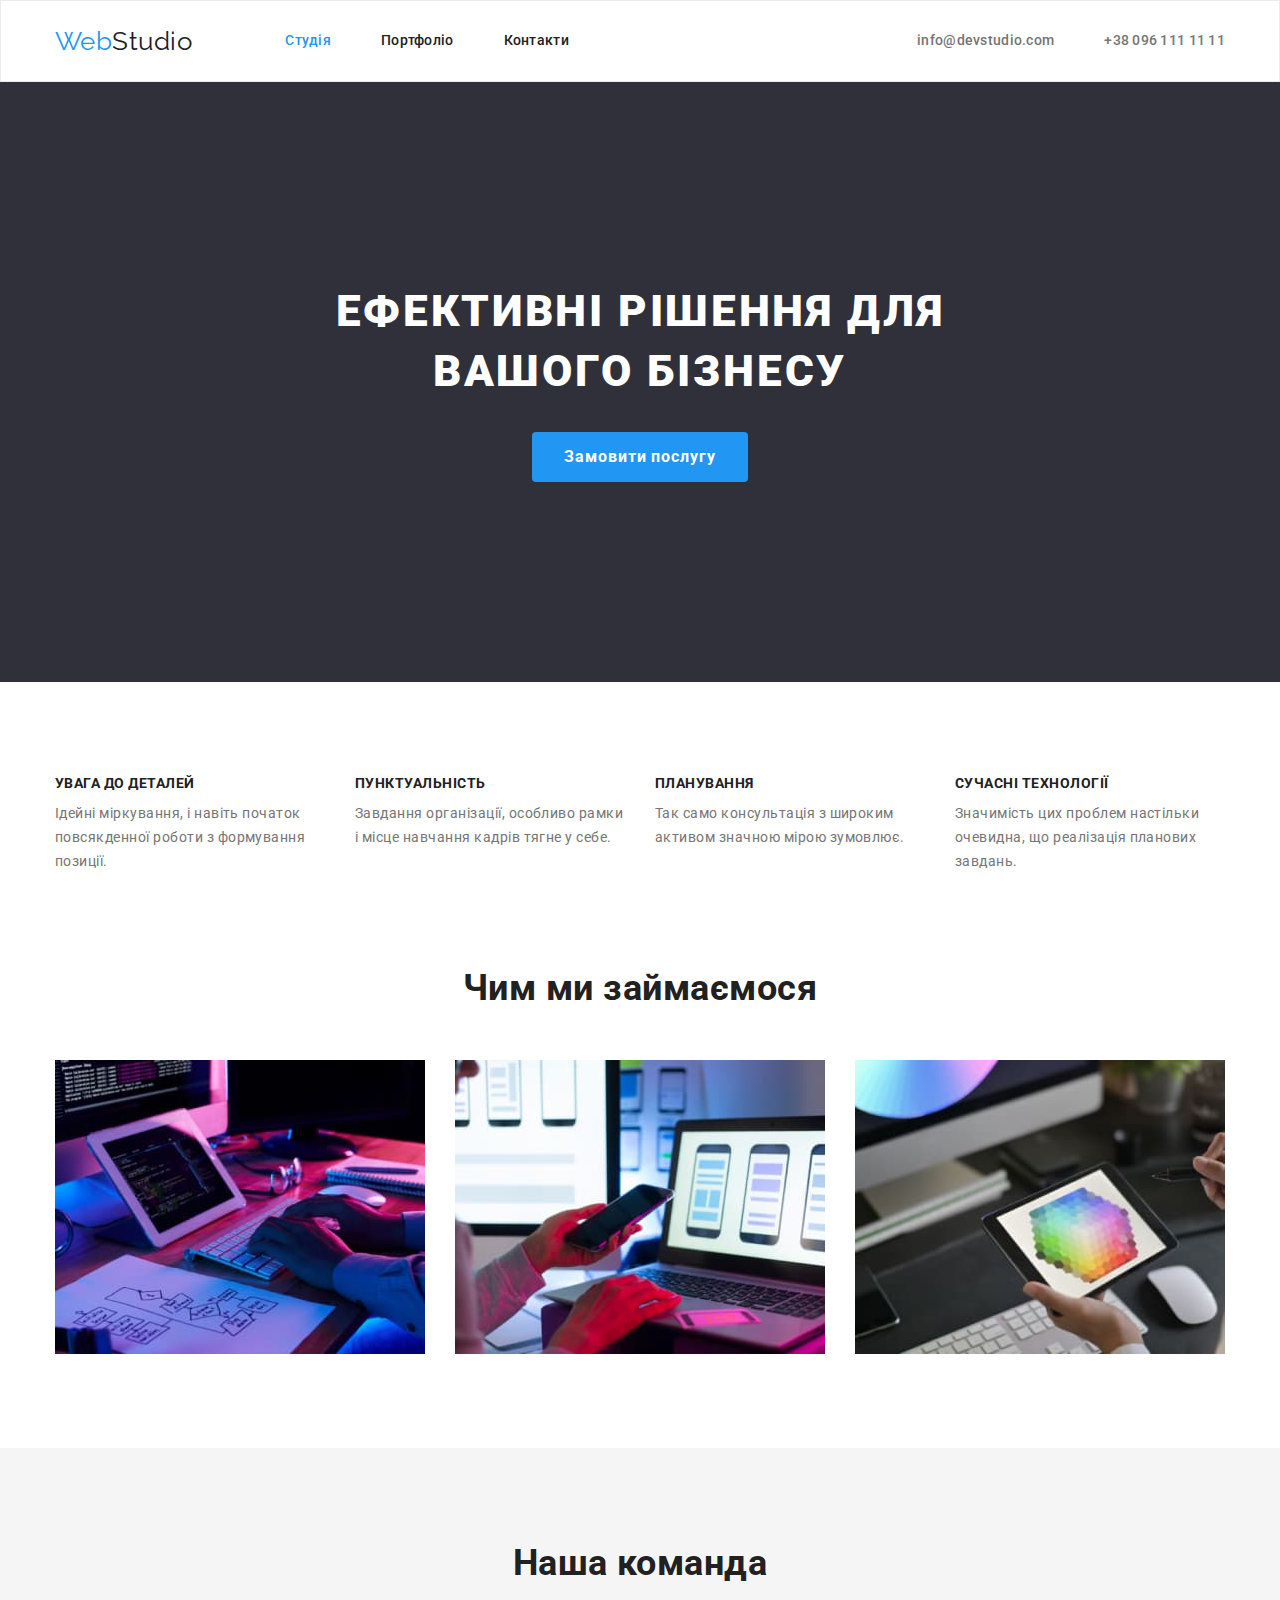
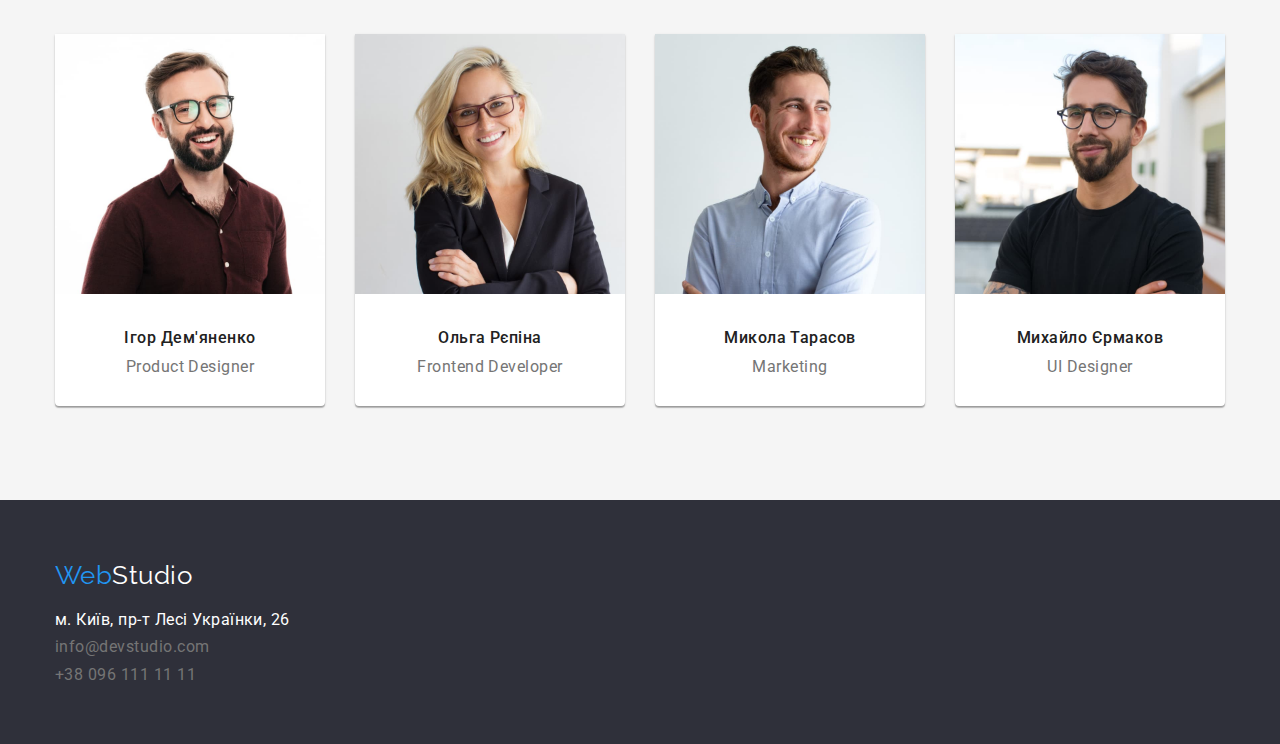
==== index.html @ f40e99a6 "Initial commit" ====
<!DOCTYPE html>
<html lang="uk">
  <head>
    <meta charset="UTF-8" />
    <meta http-equiv="X-UA-Compatible" content="IE=edge" />
    <meta name="viewport" content="width=device-width, initial-scale=1.0" />
    <title>Студія</title>
    <link rel="preconnect" href="https://fonts.googleapis.com" />
    <link rel="preconnect" href="https://fonts.gstatic.com" crossorigin />
    <link rel="preconnect" href="https://fonts.googleapis.com" />
    <link rel="preconnect" href="https://fonts.gstatic.com" crossorigin />
    <link
      href="https://fonts.googleapis.com/css2?family=Raleway:wght@700&family=Roboto:wght@400;500;700;900&display=swap"
      rel="stylesheet"
    />
    <link
      rel="stylesheet"
      href="https://cdnjs.cloudflare.com/ajax/libs/modern-normalize/1.1.0/modern-normalize.min.css"
    />
    <link rel="stylesheet" href="./css/style.css" />
  </head>
  <body class="page">
    <!--Верхня лінія-->
    <header class="header">
      <div class="container main-nav">
        <nav class="nav-board">
          <a class="logo" href="./index.html"
            ><span class="logo-web">Web</span>Studio
          </a>
          <ul class="site-nav list">
            <li class="item">
              <a href="./index.html" class="link current">Студія</a>
            </li>
            <li class="item">
              <a href="./portfolio.html" class="link"> Портфоліо</a>
            </li>
            <li class="item"><a href="" class="link"> Контакти</a></li>
          </ul>
        </nav>

        <ul class="auth-nav list">
          <li class="item">
            <a class="link-head" href="mailto:info@devstudio.com"
              >info@devstudio.com</a
            >
          </li>
          <li class="item">
            <a class="link-head" href="tel:+380961111111">+38 096 111 11 11</a>
          </li>
        </ul>
      </div>
    </header>
    <main>
      <!--Шапка-->
      <section class="hero">
        <h1 class="hero-title">Ефективні рішення для вашого бізнесу</h1>
        <button class="button primary" type="button">Замовити послугу</button>
      </section>
      <!--Особливості-->
      <section class="section">
        <div class="container">
          <h2 class="visually-hidden">Наші особливості</h2>
          <ul class="feature-list list">
            <li class="item">
              <h3 class="title">Увага до деталей</h3>
              <p class="text">
                Ідейні міркування, і навіть початок повсякденної роботи з
                формування позиції.
              </p>
            </li>
            <li class="item">
              <h3 class="title">Пунктуальність</h3>
              <p class="text">
                Завдання організації, особливо рамки і місце навчання кадрів
                тягне у себе.
              </p>
            </li>
            <li class="item">
              <h3 class="title">Планування</h3>
              <p class="text">
                Так само консультація з широким активом значною мірою зумовлює.
              </p>
            </li>
            <li class="item">
              <h3 class="title">Сучасні технології</h3>
              <p class="text">
                Значимість цих проблем настільки очевидна, що реалізація
                планових завдань.
              </p>
            </li>
          </ul>
        </div>
      </section>
      <!--Чим ми займаємося-->
      <section class="section job">
        <div class="container">
          <h2 class="section-title">Чим ми займаємося</h2>
          <ul class="list img">
            <li class="cards first">
              <img
                class="img"
                src="./images/box1.jpg"
                alt="компʼютер"
                width="370"
              />
            </li>
            <li class="cards first">
              <img
                class="img"
                src="./images/box2.jpg"
                alt="телефон"
                width="370"
              />
            </li>
            <li class="cards first">
              <img
                class="img"
                src="./images/box3.jpg"
                alt="планшет"
                width="370"
              />
            </li>
          </ul>
        </div>
      </section>
      <!--Наша команда-->
      <section class="section team">
        <div class="container">
          <h2 class="section-title">Наша команда</h2>
          <ul class="work-list list">
            <li class="team-card">
              <img
                src="./images/photo1.jpg"
                alt="Ігор Дем'яненко"
                width="270"
              />

              <div class="title-card">
                <h3 class="title-name">Ігор Дем'яненко</h3>
                <p lang="en" class="position">Product Designer</p>
              </div>
            </li>
            <li class="team-card">
              <img src="./images/photo2.jpg" alt="Ольга Рєпіна" width="270" />

              <div class="title-card">
                <h3 class="title-name">Ольга Рєпіна</h3>
                <p lang="en" class="position">Frontend Developer</p>
              </div>
            </li>
            <li class="team-card">
              <img src="./images/photo3.jpg" alt="Микола Тарасов" width="270" />

              <div class="title-card">
                <h3 class="title-name">Микола Тарасов</h3>
                <p lang="en" class="position">Marketing</p>
              </div>
            </li>
            <li class="team-card">
              <img
                src="./images/photo4.jpg"
                alt="Михайло Єрмаков"
                width="270"
              />
              <div class="title-card">
                <h3 class="title-name">Михайло Єрмаков</h3>
                <p lang="en" class="position">UI Designer</p>
              </div>
            </li>
          </ul>
        </div>
      </section>
    </main>
    <!--Футер-->
    <footer class="footer">
      <div class="container">
        <a class="logo" href="./index.html"
          ><span class="logo-web">Web</span>Studio</a
        >

        <address class="address">
          <ul class="fut list">
            <li class="fut-address">
              <a
                class="link-head adress"
                target="_blank"
                rel="noopener norefferer"
                href="https://goo.gl/maps/CPtrU1FHBa2aNyZL9"
                >м. Київ, пр-т Лесі Українки, 26</a
              >
            </li>
            <li class="fut-address">
              <a class="link-head mail" href="mailto:info@devstudio.com"
                >info@devstudio.com</a
              >
            </li>
            <li class="fut-address">
              <a class="link-head" href="tel:+380961111111"
                >+38 096 111 11 11</a
              >
            </li>
          </ul>
        </address>
      </div>
    </footer>
  </body>
</html>
---- css/style.css ----
:root {
  --primary-text-color: #212121;
  --secondary-text-color: #757575;
  --accent-color: #2196f3;
  --primary-whyte-color: #fff;
  --secondary-bgc: #2f303a;
  --section-bgc: #f5f5f5;
  --button-bgc: #188ce8;
}
body {
  background-color: var(--primary-whyte-color);
  color: var(--secondary-text-color);
  font-family: "Roboto", sans-serif;
  letter-spacing: 0.03em;
}
/* цвет основного текста #212121 */
/* вторичный цвет текста #757575 */
/* акцент #2196F3 */
/* вторичный цвет фона #2F303A */

/* Утіліти */
.list {
  list-style: none;
  margin: 0;
  padding: 0;
  display: flex;
}
/* Header */
.container {
  margin-left: auto;
  margin-right: auto;
  width: 1200px;
  padding-left: 15px;
  padding-right: 15px;
}

.logo {
  color: var(--primary-text-color);
  font-family: "Raleway", sans-serif;
  font-size: 26px;
  line-height: 1.19;

  text-decoration: none;
}
.logo-web {
  color: var(--accent-color);
}
.header {
  border: 1px solid #ececec;
}

/* site nav */
.link {
  display: block;
  padding-top: 32px;
  padding-bottom: 32px;
}
.site-nav .link {
  color: var(--primary-text-color);
  font-weight: 500;
  font-size: 14px;
  line-height: 1.14;
  letter-spacing: 0.02em;
  text-decoration: none;
}
.auth-nav {
  display: flex;
  margin-left: auto;

  font-weight: 500;
  font-size: 14px;
  line-height: 1.14;
  letter-spacing: 0.02em;
  text-decoration: none;
}
.auth-nav .item + .item {
  margin-left: 50px;
}
.site-nav .link:hover,
.site-nav .link:focus {
  color: var(--accent-color);
}
.site-nav .link.current {
  color: var(--accent-color);
}
.link-head {
  color: var(--secondary-text-color);
  text-decoration: none;
}
.link-head:hover,
.link-head:focus {
  color: var(--accent-color);
}
.site-nav {
  display: flex;
  margin-left: 93px;
}
.site-nav .item + .item {
  margin-left: 50px;
}
.nav-board {
  display: flex;
  align-items: center;
}
.main-nav {
  display: flex;
  align-items: center;
}

/* hero */
.hero {
  background-color: var(--secondary-bgc);
  text-align: center;
  padding-top: 200px;
  padding-bottom: 200px;
}

.hero-title {
  color: var(--primary-whyte-color);
  font-weight: 900;
  font-size: 44px;
  line-height: 1.36;

  letter-spacing: 0.06em;
  text-transform: uppercase;
  margin-top: 0;
  margin-bottom: 30px;
  width: 700px;
  margin-left: auto;
  margin-right: auto;
}
/* button */
.button {
  color: var(--primary-text-color);
  background-color: var(--primary-whyte-color);
  cursor: pointer;
}
.button.primary {
  color: var(--primary-whyte-color);
  background-color: var(--accent-color);
  font-family: "Roboto", sans-serif;
  font-weight: 700;
  font-size: 16px;
  line-height: 1.88;
  border-radius: 4px;
  border: none;

  letter-spacing: 0.06em;
  padding: 10px 32px;
}
.button.primary:hover,
.button.primary:focus {
  background: var(--button-bgc);
  box-shadow: 0px 4px 4px rgba(0, 0, 0, 0.15);
  border-radius: 4px;
}

/* features */

.feature-list {
  display: flex;
  justify-content: space-between;
}
.title {
  color: var(--primary-text-color);

  font-weight: 700;
  font-size: 14px;
  line-height: 1.14;

  text-transform: uppercase;
  margin-top: 0;
  margin-bottom: 10px;
}
.text {
  margin: 0;
}
.feature-list .text {
  font-size: 14px;
  line-height: 1.71;
}
.feature-list .item {
  width: 270px;
}
/* section */

.section {
  padding-top: 94px;
  padding-bottom: 94px;
}
.section.team {
  background-color: var(--section-bgc);

  margin-bottom: 0;
}
.section-title {
  color: var(--primary-text-color);
  font-weight: 700;
  font-size: 36px;
  line-height: 1.17;
  text-align: center;
  margin-top: 0;
  margin-bottom: 50px;
}
.cards-first {
  border: 0;
}
.cards.first:not(:last-child) {
  margin-right: 30px;
}
.img {
  display: block;
}
.list.img {
  display: flex;
}
/* Examples */
.work-list .title-name {
  color: var(--primary-text-color);
}
.section.job {
  padding-top: 0;
}
/* Our team */
.title-card {
  padding: 30px;
}
.title-name {
  color: var(--primary-text-color);

  font-weight: 500;
  font-size: 16px;
  line-height: 1.19;
  text-align: center;
  margin-top: 0;
  margin-bottom: 10px;
}
.position {
  font-size: 16px;
  line-height: 1.19;
  text-align: center;
  margin-top: 0;
  margin-bottom: 0;
}
.team-card {
  background-color: var(--primary-whyte-color);
  box-shadow: 0px 1px 3px rgba(0, 0, 0, 0.12), 0px 1px 1px rgba(0, 0, 0, 0.14),
    0px 2px 1px rgba(0, 0, 0, 0.2);
  border-radius: 0px 0px 4px 4px;
}
.team-card:not(:last-child) {
  margin-right: 30px;
}
/* Footer */
.fut-address:not(:last-child) {
  margin-bottom: 9px;
}
.address {
  font-style: normal;
}
.adress {
  color: var(--primary-whyte-color);
  display: inline-block;
}
.mail {
  display: inline-block;
}

.footer {
  background-color: var(--secondary-bgc);
  padding-top: 60px;
  padding-bottom: 60px;
}
.fut.list {
  display: block;
}

.footer .logo {
  color: var(--primary-whyte-color);
  display: inline-block;
  margin-bottom: 20px;
}
/* portfolio */
.button.secondary {
  background: #f5f4fa;
  border-radius: 4px;
  font-weight: 500;
  font-size: 16px;
  line-height: 1.62;
  font-family: "Roboto", sans-serif;
  text-align: center;
  letter-spacing: 0.03em;
  border: 0;

  padding: 6px 22px;
}
.btn:not(:last-child) {
  margin-right: 8px;
}
.sec-btn {
  display: flex;
  justify-content: center;
  margin-bottom: 50px;
}
.button.secondary:hover,
.button.secondary:focus {
  color: var(--primary-whyte-color);
  background-color: var(--accent-color);
}

.choice-title {
  color: var(--primary-text-color);
  font-weight: 700;
  font-size: 18px;
  line-height: 2;
  letter-spacing: 0.06em;
  text-decoration: none;
  margin-top: 0;
  margin-bottom: 4px;
}

.choice-text {
  font-weight: 400;
  font-size: 16px;
  line-height: 1.88;
  margin-top: 0;
  margin-bottom: 0;

  text-decoration: none;
}
.card {
  text-decoration: none;
  color: var(--secondary-text-color);
}
.card-img {
  display: block;
  margin: 0;
}
.card-border {
  margin-right: 30px;
  margin-bottom: 30px;
  width: 370px;
}
.choice {
  display: flex;
  flex-wrap: wrap;

  margin-right: -30px;
  margin-bottom: -30px;
}
.card-border.first {
  border: 0;
}

.second-card {
  border: 1px solid #eeeeee;
  padding: 20px 24px;
  width: 370px;
}

.visually-hidden {
  position: absolute;
  white-space: nowrap;
  width: 1px;
  height: 1px;
  overflow: hidden;
  border: 0;
  padding: 0;
  clip: rect(0 0 0 0);
  clip-path: inset(50%);
  margin: -1px;
}
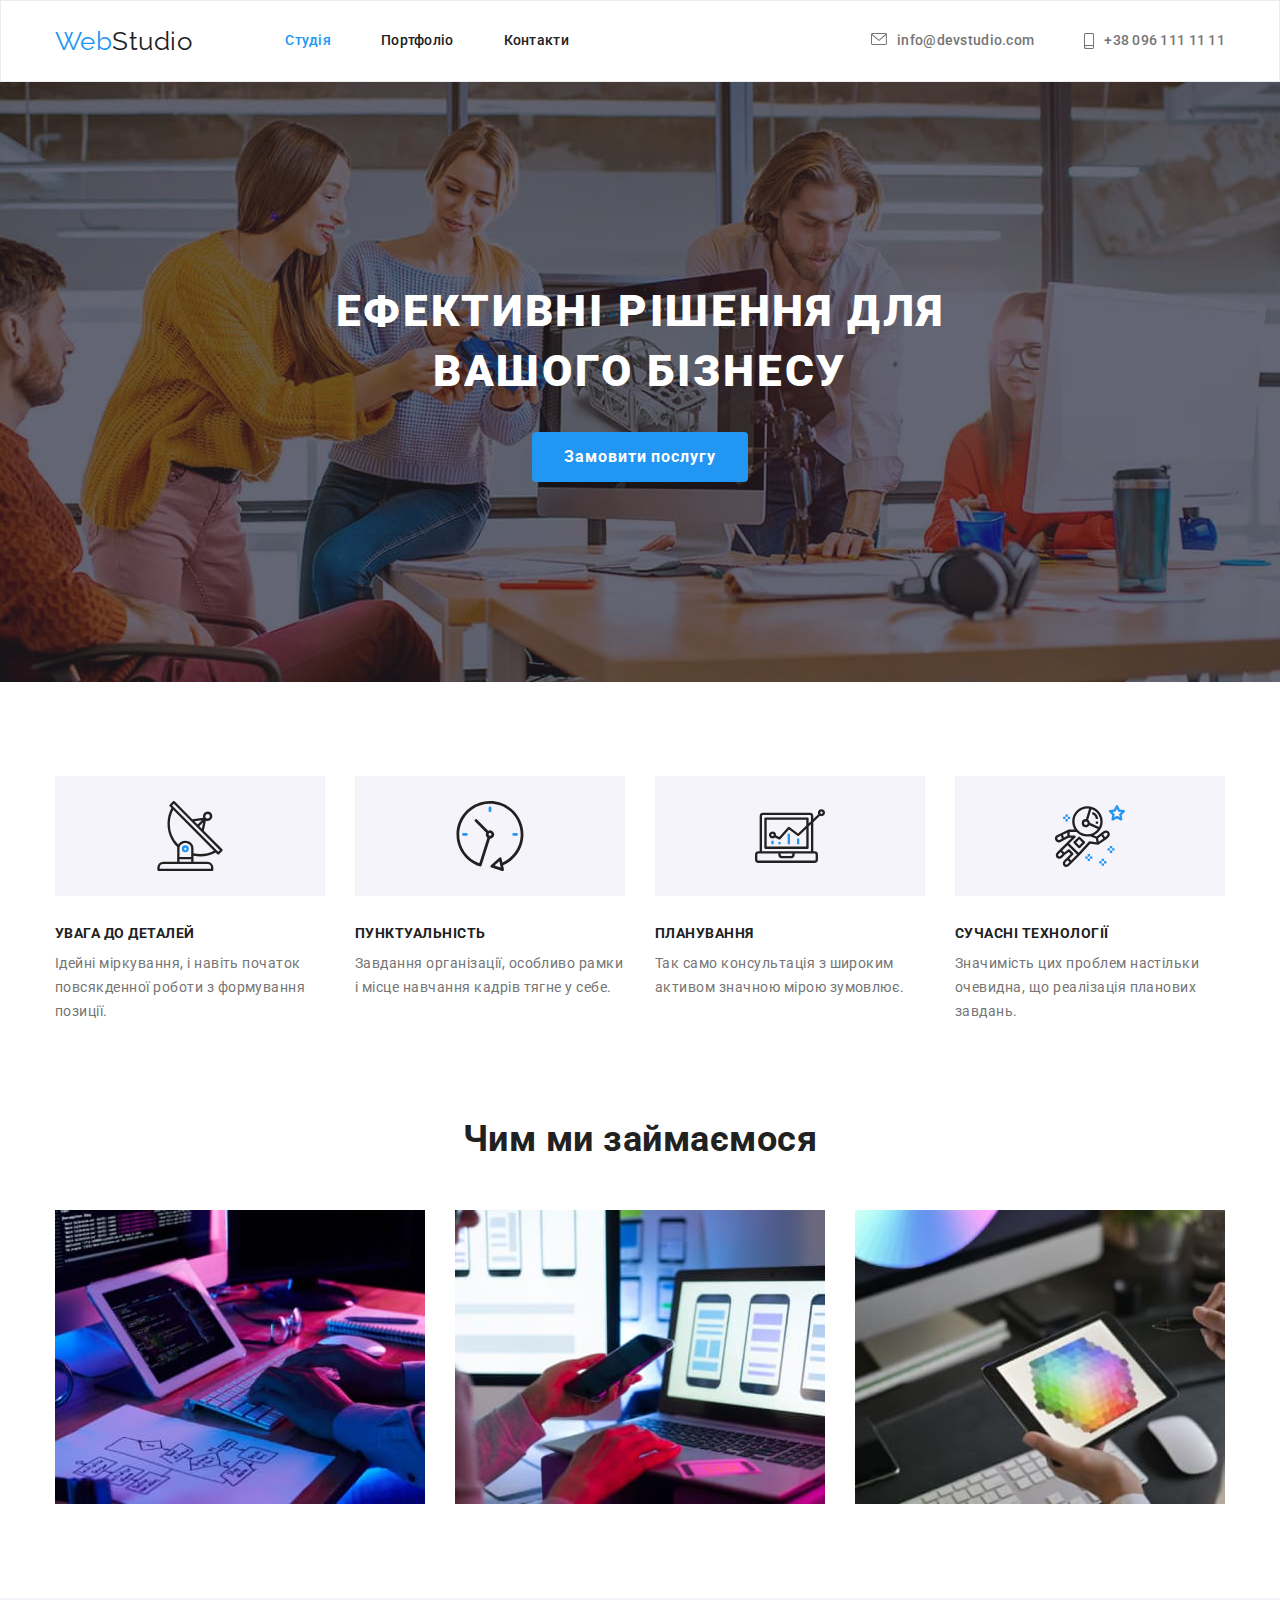
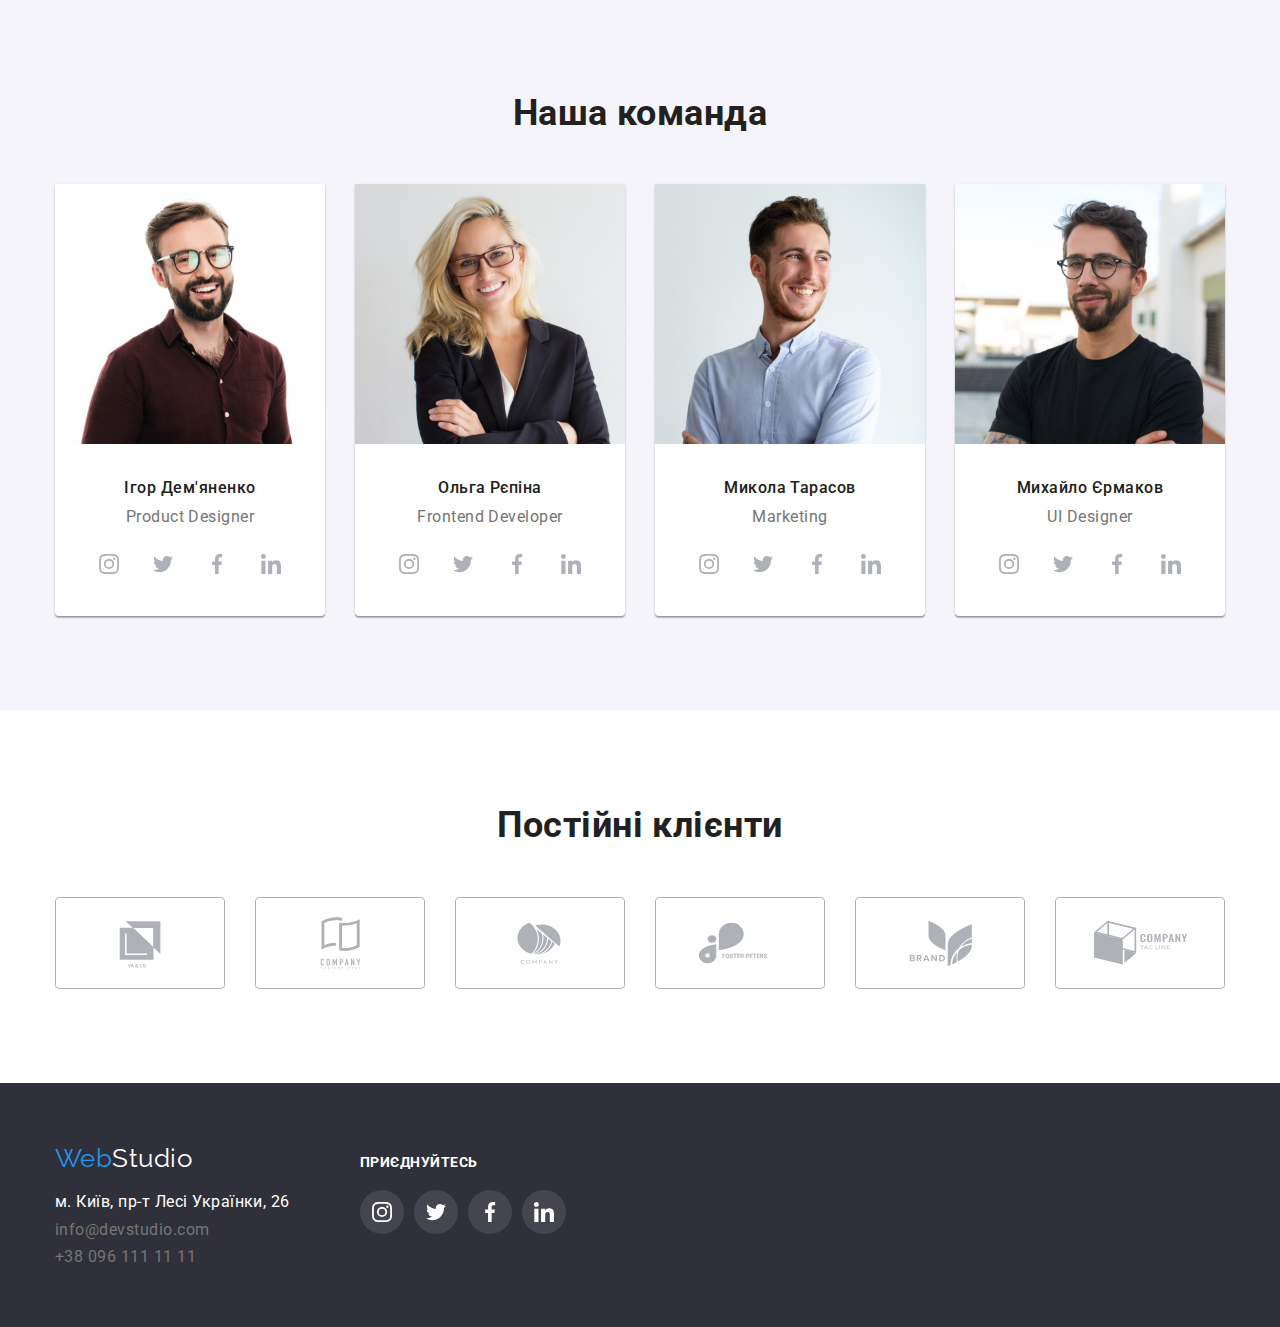
==== commit a9841d3b: "complete HW4" ====
--- a/index.html
+++ b/index.html
@@ -41,11 +41,17 @@
         <ul class="auth-nav list">
           <li class="item">
             <a class="link-head" href="mailto:info@devstudio.com"
-              >info@devstudio.com</a
+              ><svg class="envelope" width="16px" height="12px">
+                <use href="./images/icons.svg#icon-envelope"></use></svg>
+              info@devstudio.com</a
             >
           </li>
           <li class="item">
-            <a class="link-head" href="tel:+380961111111">+38 096 111 11 11</a>
+            <a class="link-head" href="tel:+380961111111"
+              ><svg class="envelope" width="10px" height="16px">
+                <use href="./images/icons.svg#icon-phone"></use></svg>
+              +38 096 111 11 11</a
+            >
           </li>
         </ul>
       </div>
@@ -62,6 +68,11 @@
           <h2 class="visually-hidden">Наші особливості</h2>
           <ul class="feature-list list">
             <li class="item">
+              <div class="feat">
+                <svg class="feat-icon" width="70px" height="70px">
+                  <use href="./images/icons.svg#icon-antenna"></use>
+                </svg>
+              </div>
               <h3 class="title">Увага до деталей</h3>
               <p class="text">
                 Ідейні міркування, і навіть початок повсякденної роботи з
@@ -69,6 +80,11 @@
               </p>
             </li>
             <li class="item">
+              <div class="feat">
+                <svg class="feat-icon" width="70px" height="70px">
+                  <use href="./images/icons.svg#icon-clock"></use>
+                </svg>
+              </div>
               <h3 class="title">Пунктуальність</h3>
               <p class="text">
                 Завдання організації, особливо рамки і місце навчання кадрів
@@ -76,12 +92,22 @@
               </p>
             </li>
             <li class="item">
+              <div class="feat">
+                <svg class="feat-icon" width="70px" height="70px">
+                  <use href="./images/icons.svg#icon-diagram"></use>
+                </svg>
+              </div>
               <h3 class="title">Планування</h3>
               <p class="text">
                 Так само консультація з широким активом значною мірою зумовлює.
               </p>
             </li>
             <li class="item">
+              <div class="feat">
+                <svg class="feat-icon" width="70px" height="70px">
+                  <use href="./images/icons.svg#icon-astronaut"></use>
+                </svg>
+              </div>
               <h3 class="title">Сучасні технології</h3>
               <p class="text">
                 Значимість цих проблем настільки очевидна, що реалізація
@@ -95,7 +121,7 @@
       <section class="section job">
         <div class="container">
           <h2 class="section-title">Чим ми займаємося</h2>
-          <ul class="list img">
+          <ul class="list first-cards">
             <li class="cards first">
               <img
                 class="img"
@@ -138,14 +164,76 @@
               <div class="title-card">
                 <h3 class="title-name">Ігор Дем'яненко</h3>
                 <p lang="en" class="position">Product Designer</p>
-              </div>
-            </li>
+
+                <ul class="social-networks">
+                  <li class="sn-item">
+                    <a class="social" href="">
+                      <svg class="soc-icon" width="20px" height="20px">
+                        <use href="./images/icons.svg#icon-instagram"></use>
+                      </svg>
+                    </a>
+                  </li>
+                  <li class="sn-item">
+                    <a class="social" href="">
+                      <svg class="soc-icon" width="20px" height="20px">
+                        <use href="./images/icons.svg#icon-twitter"></use>
+                      </svg>
+                    </a>
+                  </li>
+                  <li class="sn-item">
+                    <a class="social" href="">
+                      <svg class="soc-icon" width="20px" height="20px">
+                        <use href="./images/icons.svg#icon-facebook"></use>
+                      </svg>
+                    </a>
+                  </li>
+                  <li class="sn-item">
+                    <a class="social" href="">
+                      <svg class="soc-icon" width="20px" height="20px">
+                        <use href="./images/icons.svg#icon-linkedin"></use>
+                      </svg>
+                    </a>
+                  </li>
+                </ul>
+              </div>
+            </li>
+
             <li class="team-card">
               <img src="./images/photo2.jpg" alt="Ольга Рєпіна" width="270" />
 
               <div class="title-card">
                 <h3 class="title-name">Ольга Рєпіна</h3>
                 <p lang="en" class="position">Frontend Developer</p>
+                <ul class="social-networks">
+                  <li class="sn-item">
+                    <a class="social" href="">
+                      <svg class="soc-icon" width="20px" height="20px">
+                        <use href="./images/icons.svg#icon-instagram"></use>
+                      </svg>
+                    </a>
+                  </li>
+                  <li class="sn-item">
+                    <a class="social" href="">
+                      <svg class="soc-icon" width="20px" height="20px">
+                        <use href="./images/icons.svg#icon-twitter"></use>
+                      </svg>
+                    </a>
+                  </li>
+                  <li class="sn-item">
+                    <a class="social" href="">
+                      <svg class="soc-icon" width="20px" height="20px">
+                        <use href="./images/icons.svg#icon-facebook"></use>
+                      </svg>
+                    </a>
+                  </li>
+                  <li class="sn-item">
+                    <a class="social" href="">
+                      <svg class="soc-icon" width="20px" height="20px">
+                        <use href="./images/icons.svg#icon-linkedin"></use>
+                      </svg>
+                    </a>
+                  </li>
+                </ul>
               </div>
             </li>
             <li class="team-card">
@@ -154,6 +242,36 @@
               <div class="title-card">
                 <h3 class="title-name">Микола Тарасов</h3>
                 <p lang="en" class="position">Marketing</p>
+                <ul class="social-networks">
+                  <li class="sn-item">
+                    <a class="social" href="">
+                      <svg class="soc-icon" width="20px" height="20px">
+                        <use href="./images/icons.svg#icon-instagram"></use>
+                      </svg>
+                    </a>
+                  </li>
+                  <li class="sn-item">
+                    <a class="social" href="">
+                      <svg class="soc-icon" width="20px" height="20px">
+                        <use href="./images/icons.svg#icon-twitter"></use>
+                      </svg>
+                    </a>
+                  </li>
+                  <li class="sn-item">
+                    <a class="social" href="">
+                      <svg class="soc-icon" width="20px" height="20px">
+                        <use href="./images/icons.svg#icon-facebook"></use>
+                      </svg>
+                    </a>
+                  </li>
+                  <li class="sn-item">
+                    <a class="social" href="">
+                      <svg class="soc-icon" width="20px" height="20px">
+                        <use href="./images/icons.svg#icon-linkedin"></use>
+                      </svg>
+                    </a>
+                  </li>
+                </ul>
               </div>
             </li>
             <li class="team-card">
@@ -165,7 +283,88 @@
               <div class="title-card">
                 <h3 class="title-name">Михайло Єрмаков</h3>
                 <p lang="en" class="position">UI Designer</p>
-              </div>
+                <ul class="social-networks">
+                  <li class="sn-item">
+                    <a class="social" href="">
+                      <svg class="soc-icon" width="20px" height="20px">
+                        <use href="./images/icons.svg#icon-instagram"></use>
+                      </svg>
+                    </a>
+                  </li>
+                  <li class="sn-item">
+                    <a class="social" href="">
+                      <svg class="soc-icon" width="20px" height="20px">
+                        <use href="./images/icons.svg#icon-twitter"></use>
+                      </svg>
+                    </a>
+                  </li>
+                  <li class="sn-item">
+                    <a class="social" href="">
+                      <svg class="soc-icon" width="20px" height="20px">
+                        <use href="./images/icons.svg#icon-facebook"></use>
+                      </svg>
+                    </a>
+                  </li>
+                  <li class="sn-item">
+                    <a class="social" href="">
+                      <svg class="soc-icon" width="20px" height="20px">
+                        <use href="./images/icons.svg#icon-linkedin"></use>
+                      </svg>
+                    </a>
+                  </li>
+                </ul>
+              </div>
+            </li>
+          </ul>
+        </div>
+      </section>
+      <!--Постійні клієнти-->
+      <section class="section">
+        <div class="container">
+          <h2 class="section-title">Постійні клієнти</h2>
+          <ul class="clients">
+            <li>
+              <a class="client-link" href="">
+                <svg class="client-logo" width="106px" 
+                height="60px" >
+                  <use href="./images/icons.svg#icon-client"></use>
+                </svg>
+              </a>
+            </li>
+            <li>
+              <a class="client-link" href="">
+                <svg class="client-logo" width="106px" height="60px">
+                  <use href="./images/icons.svg#icon-client-1"></use>
+                </svg>
+              </a>
+            </li>
+            <li>
+              <a class="client-link" href="">
+                <svg class="client-logo" width="106px" height="60px">
+                  <use href="./images/icons.svg#icon-client-2"></use>
+                </svg>
+              </a>
+            </li>
+            <li>
+              <a class="client-link" href="">
+                <svg class="client-logo" width="106px" height="60px">
+                  <use href="./images/icons.svg#icon-client-3"></use>
+                </svg>
+              </a>
+            </li>
+            <li>
+              <a class="client-link" href="">
+                <svg class="client-logo" width="106px" height="60px">
+                  <use href="./images/icons.svg#icon-client-4"></use>
+                </svg>
+              </a>
+            </li>
+            <li>
+              <a class="client-link" href="">
+                <svg class="client-logo" width="106px" height="60px">
+                  <use href="./images/icons.svg#icon-client-5"></use>
+                </svg>
+              </a>
             </li>
           </ul>
         </div>
@@ -173,34 +372,70 @@
     </main>
     <!--Футер-->
     <footer class="footer">
-      <div class="container">
-        <a class="logo" href="./index.html"
-          ><span class="logo-web">Web</span>Studio</a
-        >
-
-        <address class="address">
-          <ul class="fut list">
-            <li class="fut-address">
-              <a
-                class="link-head adress"
-                target="_blank"
-                rel="noopener norefferer"
-                href="https://goo.gl/maps/CPtrU1FHBa2aNyZL9"
-                >м. Київ, пр-т Лесі Українки, 26</a
-              >
-            </li>
-            <li class="fut-address">
-              <a class="link-head mail" href="mailto:info@devstudio.com"
-                >info@devstudio.com</a
-              >
-            </li>
-            <li class="fut-address">
-              <a class="link-head" href="tel:+380961111111"
-                >+38 096 111 11 11</a
-              >
-            </li>
-          </ul>
-        </address>
+      <div class="container one">
+        <section class="main-fut">
+          <h2 class="visually-hidden">Контакти</h2>
+          <a class="logo" href="./index.html"
+            ><span class="logo-web">Web</span>Studio</a
+          >
+
+          <address class="address">
+            <ul class="fut list">
+              <li class="fut-address">
+                <a
+                  class="link-head adress"
+                  target="_blank"
+                  rel="noopener norefferer"
+                  href="https://goo.gl/maps/CPtrU1FHBa2aNyZL9"
+                  >м. Київ, пр-т Лесі Українки, 26</a
+                >
+              </li>
+              <li class="fut-address">
+                <a class="link-head mail" href="mailto:info@devstudio.com"
+                  >info@devstudio.com</a
+                >
+              </li>
+              <li class="fut-address">
+                <a class="link-head" href="tel:+380961111111"
+                  >+38 096 111 11 11</a
+                >
+              </li>
+            </ul>
+          </address>
+        </section>
+        <section class="second-fut">
+          <h2 class="fut-title">Приєднуйтесь</h2>
+          <ul class="social-networks">
+            <li class="sn-item">
+              <a class="social futlink" href="">
+                <svg class="soc-icon fut" width="20px" height="20px">
+                  <use href="./images/icons.svg#icon-instagram"></use>
+                </svg>
+              </a>
+            </li>
+            <li class="sn-item">
+              <a class="social futlink" href="">
+                <svg class="soc-icon fut" width="20px" height="20px">
+                  <use href="./images/icons.svg#icon-twitter"></use>
+                </svg>
+              </a>
+            </li>
+            <li class="sn-item">
+              <a class="social futlink" href="">
+                <svg class="soc-icon fut" width="20px" height="20px">
+                  <use href="./images/icons.svg#icon-facebook"></use>
+                </svg>
+              </a>
+            </li>
+            <li class="sn-item">
+              <a class="social futlink" href="">
+                <svg class="soc-icon fut" width="20px" height="20px">
+                  <use href="./images/icons.svg#icon-linkedin"></use>
+                </svg>
+              </a>
+            </li>
+          </ul>
+        </section>
       </div>
     </footer>
   </body>
--- a/css/style.css
+++ b/css/style.css
@@ -4,14 +4,18 @@
   --accent-color: #2196f3;
   --primary-whyte-color: #fff;
   --secondary-bgc: #2f303a;
-  --section-bgc: #f5f5f5;
+  --section-bgc: #f5f4fa;
   --button-bgc: #188ce8;
+  --main-logo-color: #afb1b8;
+
+  --card-set-gap: 30px;
 }
 body {
   background-color: var(--primary-whyte-color);
   color: var(--secondary-text-color);
   font-family: "Roboto", sans-serif;
   letter-spacing: 0.03em;
+  
 }
 /* цвет основного текста #212121 */
 /* вторичный цвет текста #757575 */
@@ -63,6 +67,7 @@
   letter-spacing: 0.02em;
   text-decoration: none;
 }
+/* Auth-nav */
 .auth-nav {
   display: flex;
   margin-left: auto;
@@ -73,6 +78,11 @@
   letter-spacing: 0.02em;
   text-decoration: none;
 }
+.envelope {
+  fill: currentColor;
+  margin-right: 10px;
+}
+
 .auth-nav .item + .item {
   margin-left: 50px;
 }
@@ -86,7 +96,10 @@
 .link-head {
   color: var(--secondary-text-color);
   text-decoration: none;
-}
+  list-style: none;
+  display: flex;
+}
+
 .link-head:hover,
 .link-head:focus {
   color: var(--accent-color);
@@ -109,10 +122,22 @@
 
 /* hero */
 .hero {
-  background-color: var(--secondary-bgc);
+  background-color: #c4c4c4;
   text-align: center;
   padding-top: 200px;
   padding-bottom: 200px;
+
+  background-image: linear-gradient(
+      rgba(47, 48, 58, 0.4),
+      rgba(47, 48, 58, 0.4)
+    ),
+    url(../images/mainbg.jpg);
+  max-width: 1600px;
+  height: 600px;
+  margin-left: auto;
+  margin-right: auto;
+
+  background-position: center;
 }
 
 .hero-title {
@@ -182,6 +207,12 @@
 .feature-list .item {
   width: 270px;
 }
+.feat {
+  background-color: var(--section-bgc);
+  height: 120px;
+  margin-bottom: 30px;
+  padding: 25px 100px;
+}
 /* section */
 
 .section {
@@ -192,6 +223,7 @@
   background-color: var(--section-bgc);
 
   margin-bottom: 0;
+  
 }
 .section-title {
   color: var(--primary-text-color);
@@ -202,17 +234,16 @@
   margin-top: 0;
   margin-bottom: 50px;
 }
-.cards-first {
+.cards.first {
   border: 0;
-}
-.cards.first:not(:last-child) {
   margin-right: 30px;
+  flex-basis: calc(100% / 3 - 30px);
+}
+.list.first-cards {
+  margin-right: -30px;
 }
 .img {
   display: block;
-}
-.list.img {
-  display: flex;
 }
 /* Examples */
 .work-list .title-name {
@@ -223,7 +254,7 @@
 }
 /* Our team */
 .title-card {
-  padding: 30px;
+  padding: 30px 32px;
 }
 .title-name {
   color: var(--primary-text-color);
@@ -240,7 +271,7 @@
   line-height: 1.19;
   text-align: center;
   margin-top: 0;
-  margin-bottom: 0;
+  margin-bottom: 16px;
 }
 .team-card {
   background-color: var(--primary-whyte-color);
@@ -251,6 +282,59 @@
 .team-card:not(:last-child) {
   margin-right: 30px;
 }
+.social-networks {
+  display: flex;
+  list-style: none;
+  gap: 10px;
+  padding: 0;
+  margin: 0;
+}
+
+.social {
+  fill: var(--main-logo-color);
+
+  display: block;
+  padding: 12px;
+}
+.soc-icon {
+  display: block;
+  
+  
+}
+
+.social:hover,
+.social:focus {
+  fill: var(--primary-whyte-color);
+  background-color: var(--accent-color);
+  border-radius: 50%;
+}
+/* Our Clients */
+.clients {
+  list-style: none;
+  display: flex;
+  gap: 30px;
+  padding: 0;
+  margin: 0;
+}
+.client-logo {
+  
+  fill: currentColor;
+}
+.client-link {
+  display: block;
+  width: 170px;
+  height: 92px;
+  color: var(--main-logo-color);
+  border: 1px solid var(--main-logo-color);
+  border-radius: 4px;
+  padding: 16px 32px;
+}
+.client-link:hover,
+.client-link:focus {
+  border: 1px solid var(--accent-color);
+  color: var(--accent-color);
+}
+
 /* Footer */
 .fut-address:not(:last-child) {
   margin-bottom: 9px;
@@ -271,6 +355,9 @@
   padding-top: 60px;
   padding-bottom: 60px;
 }
+.container.one {
+  display: flex;
+}
 .fut.list {
   display: block;
 }
@@ -279,6 +366,35 @@
   color: var(--primary-whyte-color);
   display: inline-block;
   margin-bottom: 20px;
+}
+.fut-title {
+  font-weight: 700;
+  font-size: 14px;
+  line-height: 1.14;
+
+  text-transform: uppercase;
+
+  color: var(--primary-whyte-color);
+  margin-bottom: 20px;
+  margin-top: 0;
+}
+.second-fut {
+  padding-top: 12px;
+}
+.social.futlink {
+  color: var(--primary-whyte-color);
+  background: rgba(255, 255, 255, 0.1);
+  border-radius: 50%;
+}
+.social.futlink:hover,
+.social.futlink:focus {
+  background-color: var(--accent-color);
+}
+.soc-icon.fut {
+  fill: currentColor;
+}
+.main-fut {
+  margin-right: 70px;
 }
 /* portfolio */
 .button.secondary {
@@ -306,6 +422,8 @@
 .button.secondary:focus {
   color: var(--primary-whyte-color);
   background-color: var(--accent-color);
+  box-shadow: 0px 3px 1px rgba(0, 0, 0, 0.1), 0px 1px 2px rgba(0, 0, 0, 0.08), 0px 2px 2px rgba(0, 0, 0, 0.12);
+
 }
 
 .choice-title {
@@ -337,16 +455,23 @@
   margin: 0;
 }
 .card-border {
-  margin-right: 30px;
-  margin-bottom: 30px;
-  width: 370px;
+  margin-right: var(--card-set-gap);
+  margin-bottom: var(--card-set-gap);
+
+  flex-basis: calc(100% / 3 - 30px);
+
+  
+}
+.card-border:hover,
+.card-border:focus{
+  box-shadow: 0px 1px 1px rgba(0, 0, 0, 0.12), 0px 4px 4px rgba(0, 0, 0, 0.06), 1px 4px 6px rgba(0, 0, 0, 0.16);
 }
 .choice {
   display: flex;
   flex-wrap: wrap;
 
-  margin-right: -30px;
-  margin-bottom: -30px;
+  margin-right: calc(-1 * var(--card-set-gap));
+  margin-bottom: calc(-1 * var(--card-set-gap));
 }
 .card-border.first {
   border: 0;
@@ -355,7 +480,6 @@
 .second-card {
   border: 1px solid #eeeeee;
   padding: 20px 24px;
-  width: 370px;
 }
 
 .visually-hidden {
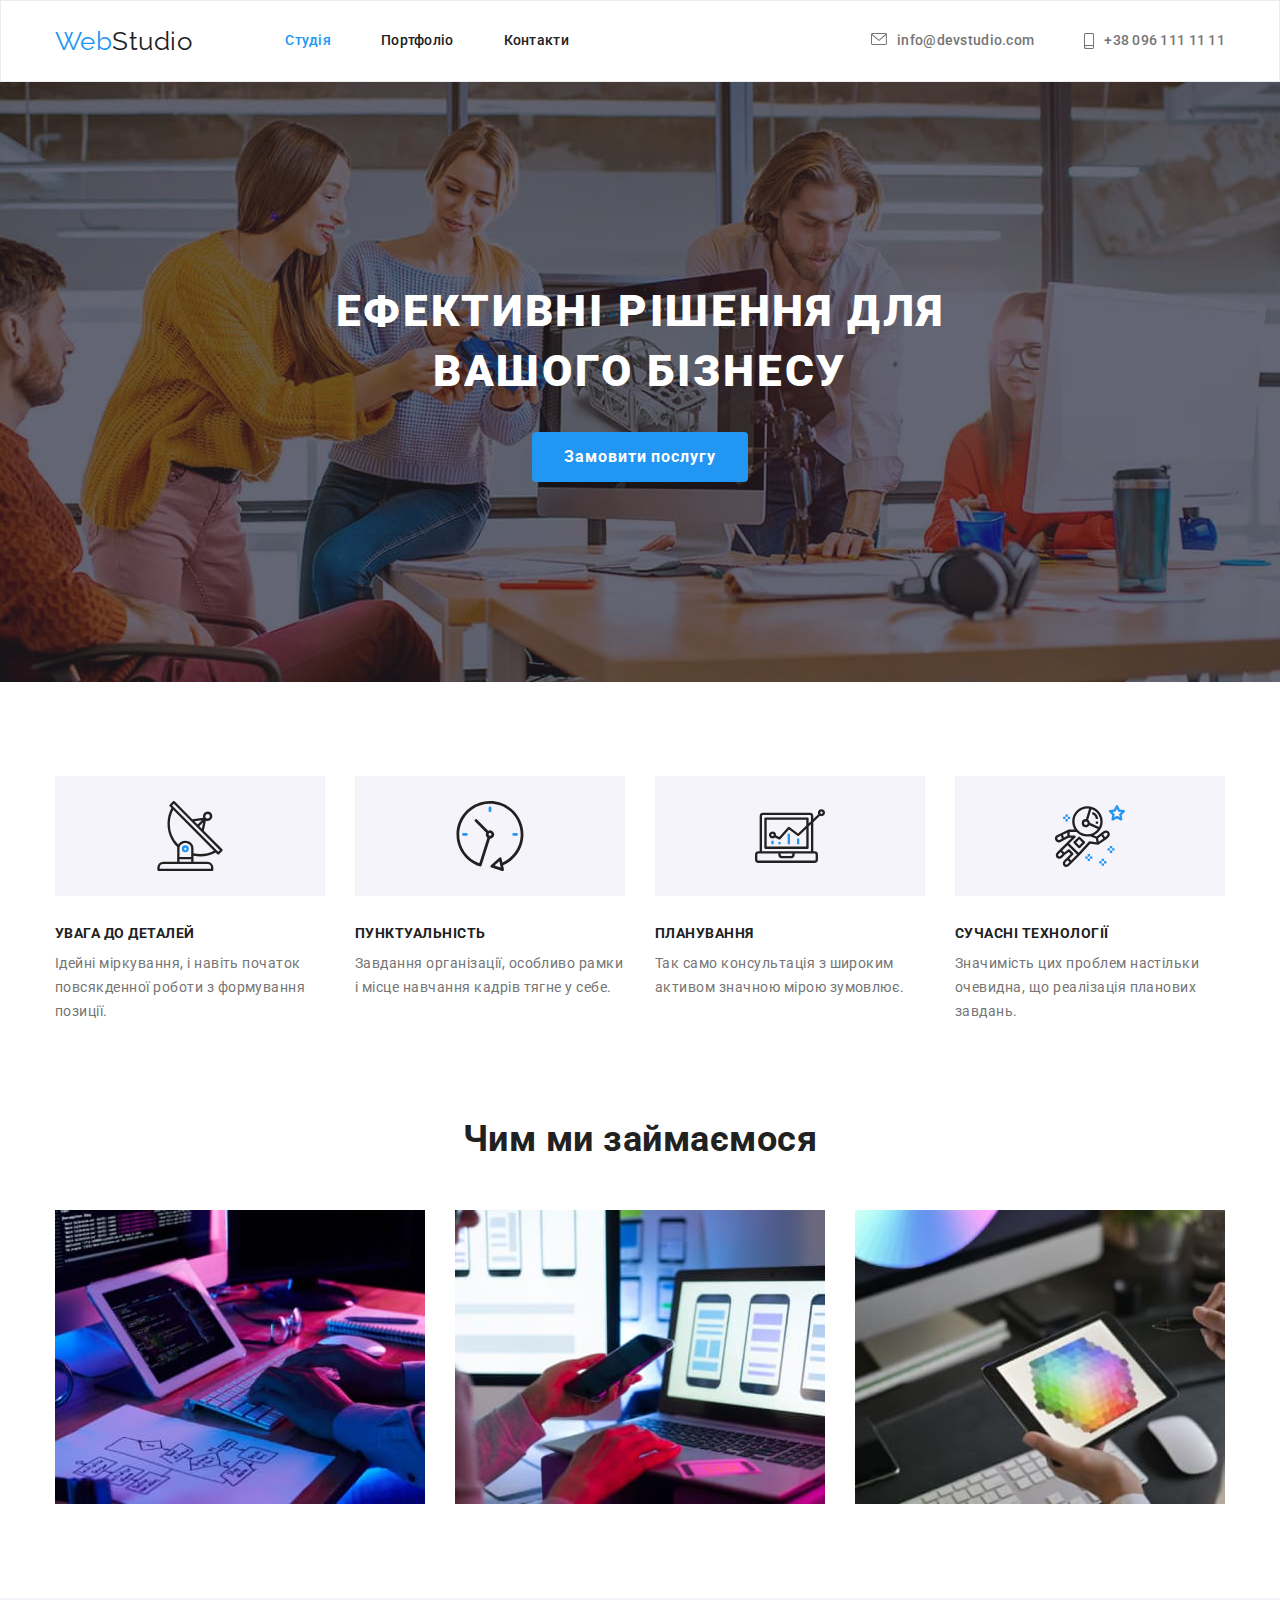
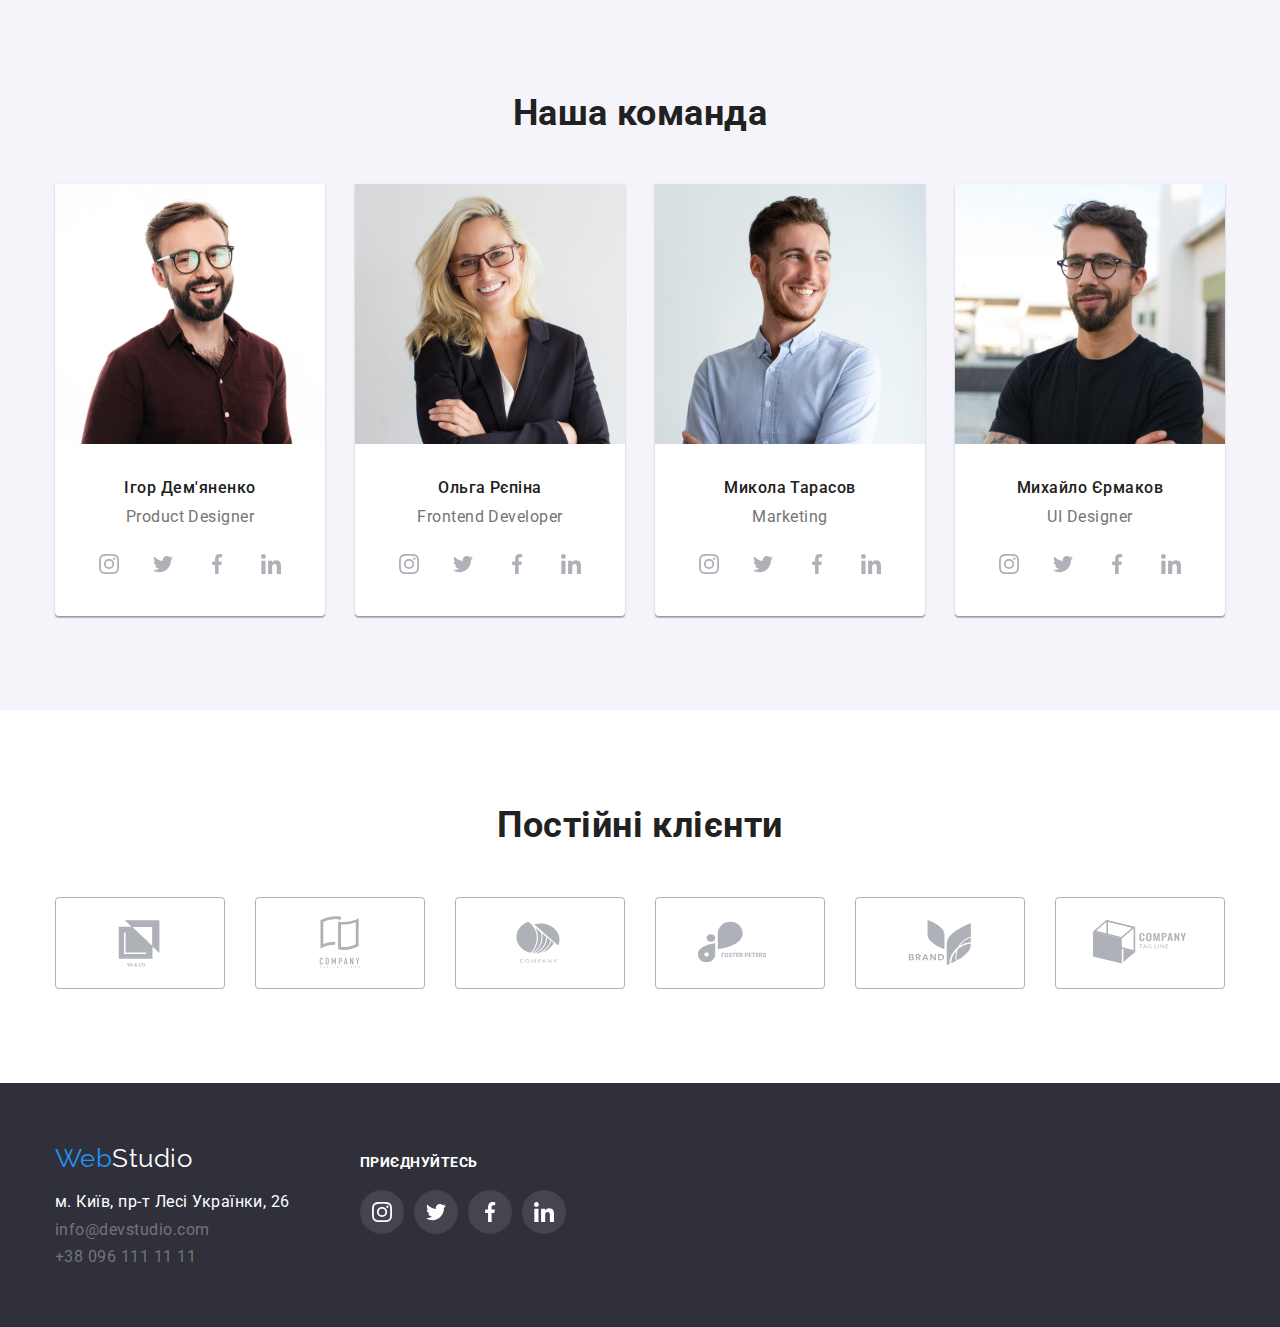
==== commit c044cc41: "HW4 corrections" ====
--- a/index.html
+++ b/index.html
@@ -67,7 +67,7 @@
         <div class="container">
           <h2 class="visually-hidden">Наші особливості</h2>
           <ul class="feature-list list">
-            <li class="item">
+            <li class="item ">
               <div class="feat">
                 <svg class="feat-icon" width="70px" height="70px">
                   <use href="./images/icons.svg#icon-antenna"></use>
@@ -79,7 +79,7 @@
                 формування позиції.
               </p>
             </li>
-            <li class="item">
+            <li class="item ">
               <div class="feat">
                 <svg class="feat-icon" width="70px" height="70px">
                   <use href="./images/icons.svg#icon-clock"></use>
--- a/css/style.css
+++ b/css/style.css
@@ -208,10 +208,13 @@
   width: 270px;
 }
 .feat {
+  display: flex;
+  justify-content: center;
+  align-items: center;
   background-color: var(--section-bgc);
   height: 120px;
   margin-bottom: 30px;
-  padding: 25px 100px;
+ 
 }
 /* section */
 
@@ -293,8 +296,11 @@
 .social {
   fill: var(--main-logo-color);
 
-  display: block;
-  padding: 12px;
+  display: flex;
+  justify-content: center;
+  align-items: center;
+  width: 44px;
+  height: 44px;
 }
 .soc-icon {
   display: block;
@@ -321,17 +327,19 @@
   fill: currentColor;
 }
 .client-link {
-  display: block;
+  display: flex;
+  justify-content: center;
+  align-items: center;
   width: 170px;
   height: 92px;
   color: var(--main-logo-color);
   border: 1px solid var(--main-logo-color);
   border-radius: 4px;
-  padding: 16px 32px;
+  
 }
 .client-link:hover,
 .client-link:focus {
-  border: 1px solid var(--accent-color);
+  border-color:  var(--accent-color);
   color: var(--accent-color);
 }
 
@@ -449,6 +457,7 @@
 .card {
   text-decoration: none;
   color: var(--secondary-text-color);
+  display: block;
 }
 .card-img {
   display: block;
@@ -462,8 +471,8 @@
 
   
 }
-.card-border:hover,
-.card-border:focus{
+.card:hover,
+.card:focus{
   box-shadow: 0px 1px 1px rgba(0, 0, 0, 0.12), 0px 4px 4px rgba(0, 0, 0, 0.06), 1px 4px 6px rgba(0, 0, 0, 0.16);
 }
 .choice {
